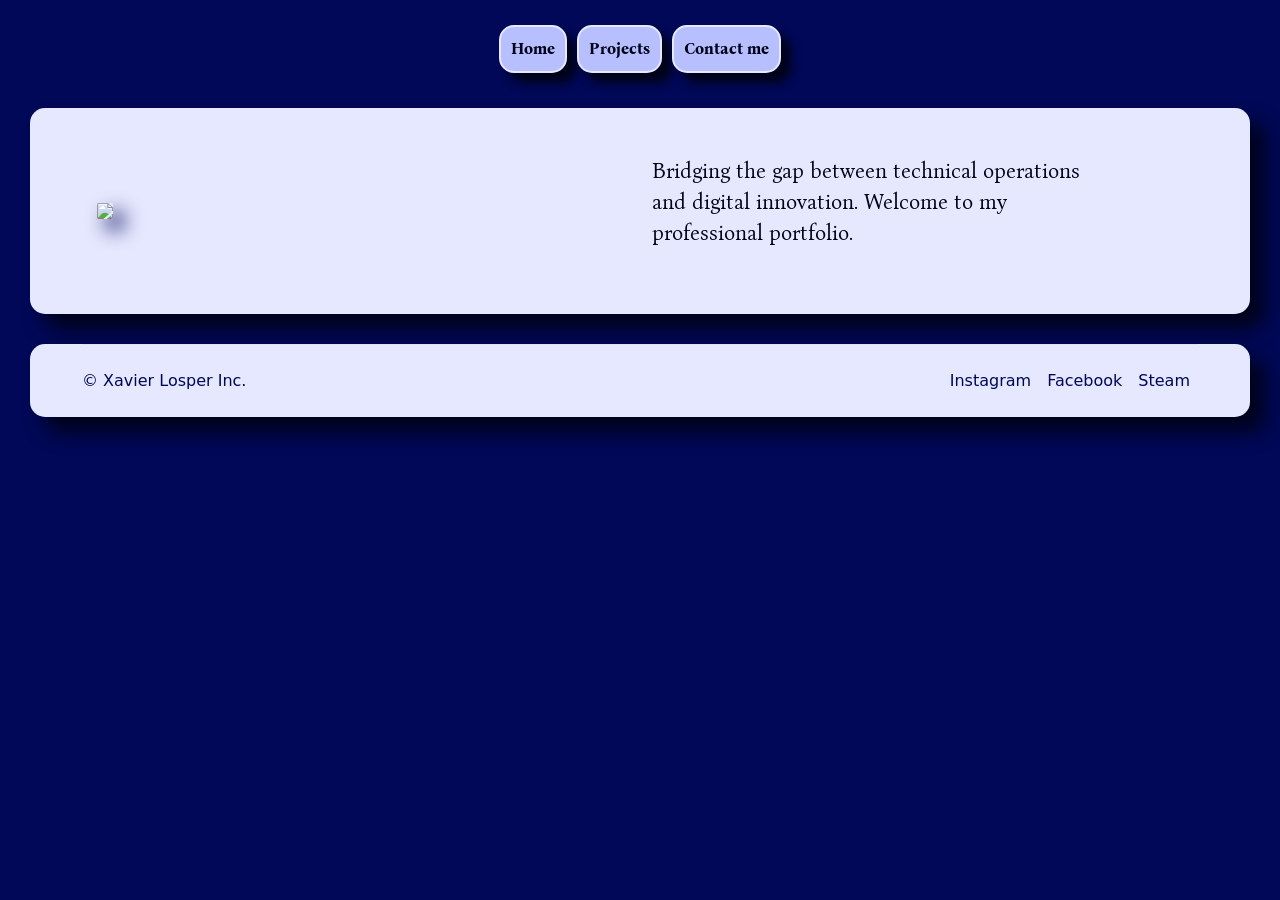
==== projects.html @ e6366169 "Added in a projects page to upload my projects" ====
<!DOCTYPE html>
<html lang="en">


<head>
    <meta charset="UTF-8">
    <meta name="viewport" content="width=device-width, initial-scale=1.0">
    <title>Xavier Losper</title>
    <link rel="preconnect" href="https://fonts.googleapis.com">
    <link rel="preconnect" href="https://fonts.gstatic.com" crossorigin>
    <link href="https://fonts.googleapis.com/css2?family=Alegreya:ital,wght@0,400..900;1,400..900&display=swap" rel="stylesheet">
    <link rel="preconnect" href="https://fonts.googleapis.com">
    <link rel="preconnect" href="https://fonts.gstatic.com" crossorigin>
    <link href="https://fonts.googleapis.com/css2?family=Bona+Nova:ital,wght@0,400;0,700;1,400&display=swap" rel="stylesheet">
    <link href="https://cdn.jsdelivr.net/npm/bootstrap@5.3.8/dist/css/bootstrap.min.css" rel="stylesheet" integrity="sha384-sRIl4kxILFvY47J16cr9ZwB07vP4J8+LH7qKQnuqkuIAvNWLzeN8tE5YBujZqJLB" crossorigin="anonymous">
    <link rel="stylesheet" href="style.css">

</head>



<body>



    <section id="nav_bar" class="bona-nova-bold">

        <ul>
            <a href="./index.html">
                <li> 
                    Home
                </li>
            </a>

            <a href="./projects.html">
                <li> 
                    Projects
                </li>
            </a>
            
            <a href="#footer">
                <li>
                    Contact me
                </li>
            </a>
        </ul>

    </section>

    <section id="project_links">

        <div class="container bona-nova-regular">
            <div class="row align-items-center">
                <div class="col">
                    <a href="https://maximummanta.github.io/CV/" id="cv_site">
                    <img id="cv" src="./Media/Photos/image.png" height="300">
                    </a>                  
                </div>
                
                <div class="col text-start py-5 px-5">

                    <p class="bona-nova-regular">
                        Bridging the gap between technical operations and digital innovation. Welcome to my professional portfolio.
                    <p>
                    
                </div>
            </div>        
        </div>

    </section>







    <section id="footer">

        <div class="container"> 
            <footer class="d-flex flex-wrap justify-content-between align-items-center py-3 my-4 border-top"> 
                <p class="col-md-4 mb-0">© Xavier Losper Inc.</p>

                <ul class="nav col-md-4 justify-content-end text-decoration-none"> 
                    <li class="nav-item">
                        <a href="#" class="nav-link px-2">Instagram</a>
                    </li> 
                    <li class="nav-item">
                        <a href="#" class="nav-link px-2">Facebook</a>
                    </li> 
                    <li class="nav-item">
                        <a href="#" class="nav-link px-2">Steam</a>
                    </li> 
                </ul> 
            </footer> 
        </div>

    </section>
    
    <script src="https://cdn.jsdelivr.net/npm/bootstrap@5.3.8/dist/js/bootstrap.bundle.min.js" integrity="sha384-FKyoEForCGlyvwx9Hj09JcYn3nv7wiPVlz7YYwJrWVcXK/BmnVDxM+D2scQbITxI" crossorigin="anonymous"></script>
</body>
</html>
---- style.css ----
.alegreya {
  font-family: "Alegreya", serif;
  font-optical-sizing: auto;
  font-weight: 400;
  font-style: normal;
}

.bona-nova-regular {
  font-family: "Bona Nova", serif;
  font-weight: 400;
  font-size: 1.3rem;
  font-style: normal;
  color: #00031A;
}

.bona-nova-bold {
  font-family: "Bona Nova", serif;
  font-weight: 700;
  font-style: normal;
}

.bona-nova-regular-italic {
  font-family: "Bona Nova", serif;
  font-weight: 400;
  font-style: italic;
}

#hero{
    background-color: #E6E8FF;
    color: #000C75;
    height: max-content;
    border-radius: 15px;
    margin-top:30px;
    margin-bottom: 30px;
    box-shadow: 15px 15px 20px #00031A;
    z-index: 1;
    margin-left: 30px;
    margin-right: 30px;    
}

#about{
    background-color: #B8BFFF;
    color: #000C75;
    height: max-content;
    border-radius: 15px;
    margin-top:30px;
    margin-bottom: 30px;    
    z-index: 2;
    margin-left: 30px;
    margin-right: 30px;
    box-shadow: 15px 15px 20px #00031A;

}

#skills{
    background-color: #E6E8FF;
    color: #093C5D;
    border-radius: 15px;
    margin-top:30px;
    margin-bottom: 30px;
    z-index: 1;
    margin-left: 30px;
    margin-right: 30px;
    box-shadow: 15px 15px 20px #00031A;
}

#gif{
    width: 400px;
    border-radius: 15px;
    margin-top:30px;
    margin-bottom: 30px;
    z-index: 2;
    box-shadow: 4px 3px 20px #00031A;
    
}

#get_in_touch{
    background-color: #8A95FF;
    color: #e6e8ff !important;
    border-radius: 15px;
    margin-top:30px;
    margin-bottom: 30px;
    z-index: 20;
    z-index: 2;
    margin-left: 30px;
    margin-right: 30px; 
    align-items: center;   
    justify-content: center;
    justify-items: center;
    box-shadow: 15px 15px 20px #00031A;  
}

#footer{
    background-color: #E6E8FF;
    color:#6FD1D7;
    border-radius: 15px;
    margin-top:30px;
    margin-bottom: 30px;
    z-index: 1;
    margin-left: 30px;
    margin-right: 30px;
    box-shadow: 15px 15px 20px #00031A;    
}

/* Change the copyright text color */
#footer p {
    color: #000857; /* Or any color you prefer */
}

/* Change the link colors and remove the blue */
#footer .nav-link {
    color: #000857 !important; 
}

/* Optional: Add a hover effect so people know they are clickable */
#footer .nav-link:hover {
    color: #000857 !important;
}

body{    
    z-index: -1;    
    background-color: #000857;
    height: 100%;
    position: relative;
}


#nav_bar ul {
    display: flex;
    list-style-type: none;    
    padding: 0px;
    flex-direction: row;
    margin: 20px;
    justify-content: center;
    align-items: center;
}

#nav_bar ul li{
    padding: 10px;
    border: 2px solid #E6E8FF;
    background-color: #B8BFFF;
    border-radius: 15px;
    margin: 5px;
    color: #000857;
    box-shadow: 10px 10px 10px;
    color: #00031A;
}

#nav_bar ul li:hover{
    background-color: white;
}

a{
text-decoration: none;
}

a:link{color:inherit}
a:active{color:inherit}
a:visited{color:inherit}
a:hover{color:inherit}

#project_links{
    background-color: #E6E8FF;
    margin: 30px;
    border-radius: 15px;
    box-shadow: 15px 15px 20px;
    color: #00031A;
}

#cv{
    border-radius: 10%;
    box-shadow: 10px 10px 20px;
    color: #000857;
    margin:15px;
}

#about p {
    max-width: 40ch;
    margin-left: auto;  /* Pushes the box from the left */
    margin-right: auto; /* Pushes the box from the right */
    text-align: center; /* Ensures the text inside the box is centered */
}

#get_in_touch p{
    max-width: 40ch;
    margin-left: auto;  /* Pushes the box from the left */
    margin-right: auto; /* Pushes the box from the right */
    text-align: center; /* Ensures the text inside the box is centered */
}

p{
    max-width: 40ch;
}
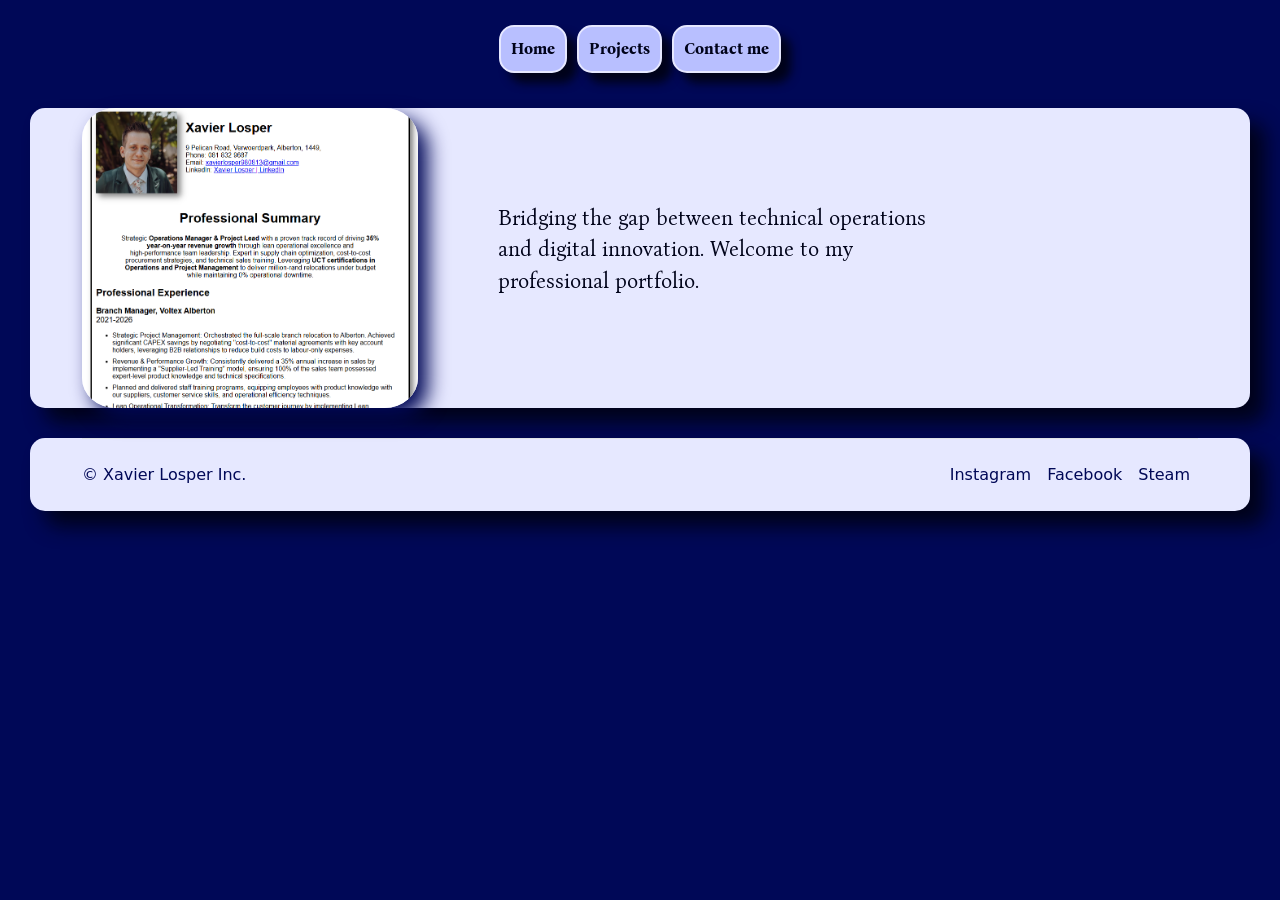
==== commit 8cb852f3: "Add files via upload" ====
--- a/projects.html
+++ b/projects.html
@@ -51,7 +51,7 @@
 
         <div class="container bona-nova-regular">
             <div class="row align-items-center">
-                <div class="col">
+                <div class="col-lg-4 col-md-5 col-sm-12 text-start">
                     <a href="https://maximummanta.github.io/CV/" id="cv_site">
                     <img id="cv" src="./Media/Photos/image.png" height="300">
                     </a>                  
--- a/style.css
+++ b/style.css
@@ -172,7 +172,7 @@
     border-radius: 10%;
     box-shadow: 10px 10px 20px;
     color: #000857;
-    margin:15px;
+    max-width: 100%;
 }
 
 #about p {
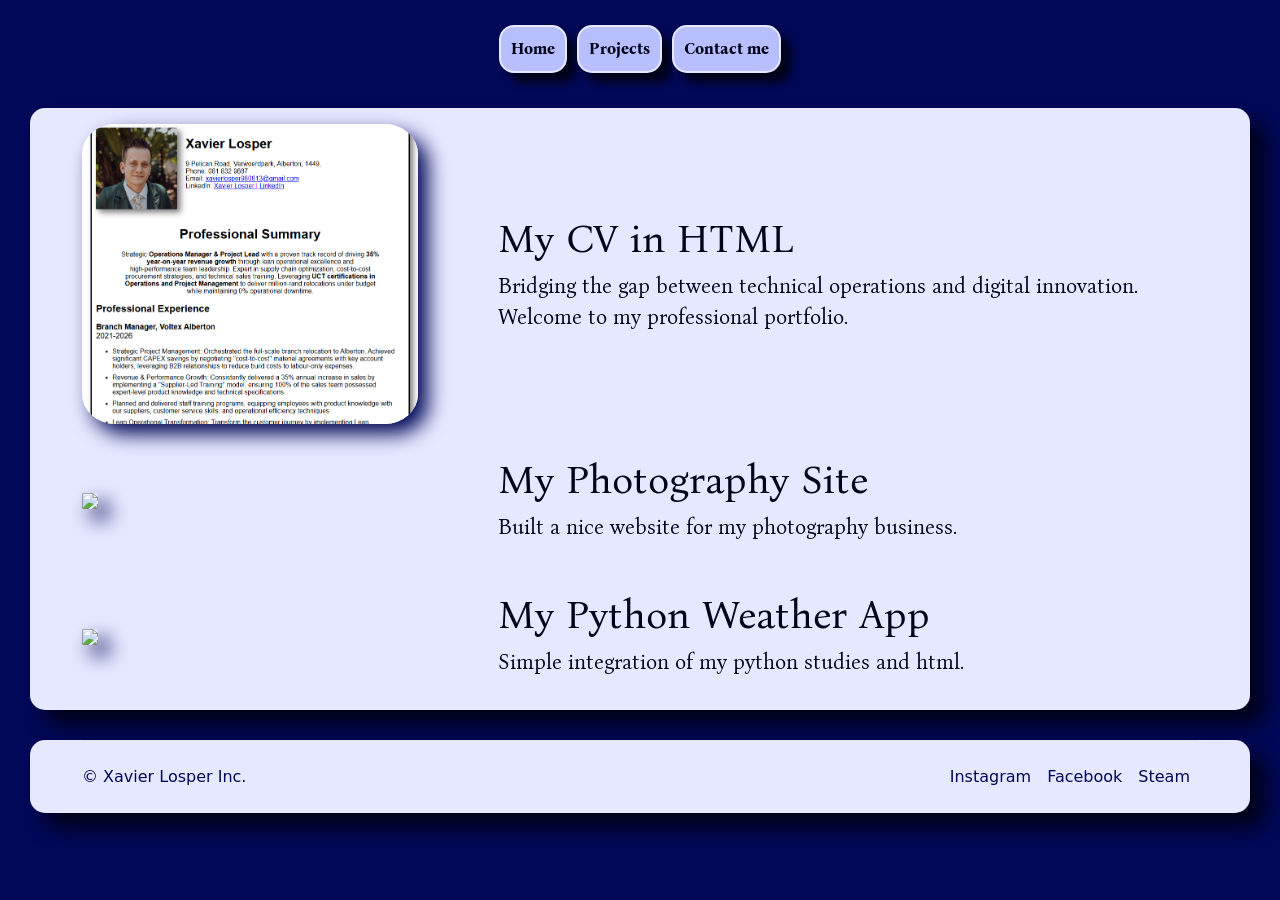
==== commit e506eeaf: "Add files via upload" ====
--- a/projects.html
+++ b/projects.html
@@ -49,7 +49,7 @@
 
     <section id="project_links">
 
-        <div class="container bona-nova-regular">
+        <div class="container bona-nova-regular py-3">
             <div class="row align-items-center">
                 <div class="col-lg-4 col-md-5 col-sm-12 text-start">
                     <a href="https://maximummanta.github.io/CV/" id="cv_site">
@@ -60,11 +60,51 @@
                 <div class="col text-start py-5 px-5">
 
                     <p class="bona-nova-regular">
+                        <h1> My CV in HTML </h1>
                         Bridging the gap between technical operations and digital innovation. Welcome to my professional portfolio.
                     <p>
                     
                 </div>
-            </div>        
+            </div>
+
+            <div class="row align-items-center py-3">
+
+                <div class="col-lg-4 col-md-5 col-sm-12 text-start">
+                    <a href="https://maximummanta.github.io/Photography-Site/index.html" id="cv_site">
+                    <img id="cv" src="./Media/Photos/Photography site.png" height="300">
+                    </a>                  
+                </div>
+
+                <div class="col text-start px-5">
+
+                    <p class="bona-nova-regular">
+                        <h1> My Photography Site </h1>
+                        Built a nice website for my photography business.
+                    <p>
+
+                </div>
+
+            </div>
+
+                        <div class="row align-items-center">
+
+                <div class="col-lg-4 col-md-5 col-sm-12 text-start">
+                    <a href="https://pythonweatherapp-production.up.railway.app" id="cv_site">
+                    <img id="cv" src="./Media/Photos/Python Weather.png" height="300">
+                    </a>                  
+                </div>
+
+                <div class="col text-start px-5">
+
+                    <p class="bona-nova-regular">
+                        <h1> My Python Weather App </h1>
+                        Simple integration of my python studies and html.
+                    <p>
+
+                </div>
+
+            </div>
+
         </div>
 
     </section>
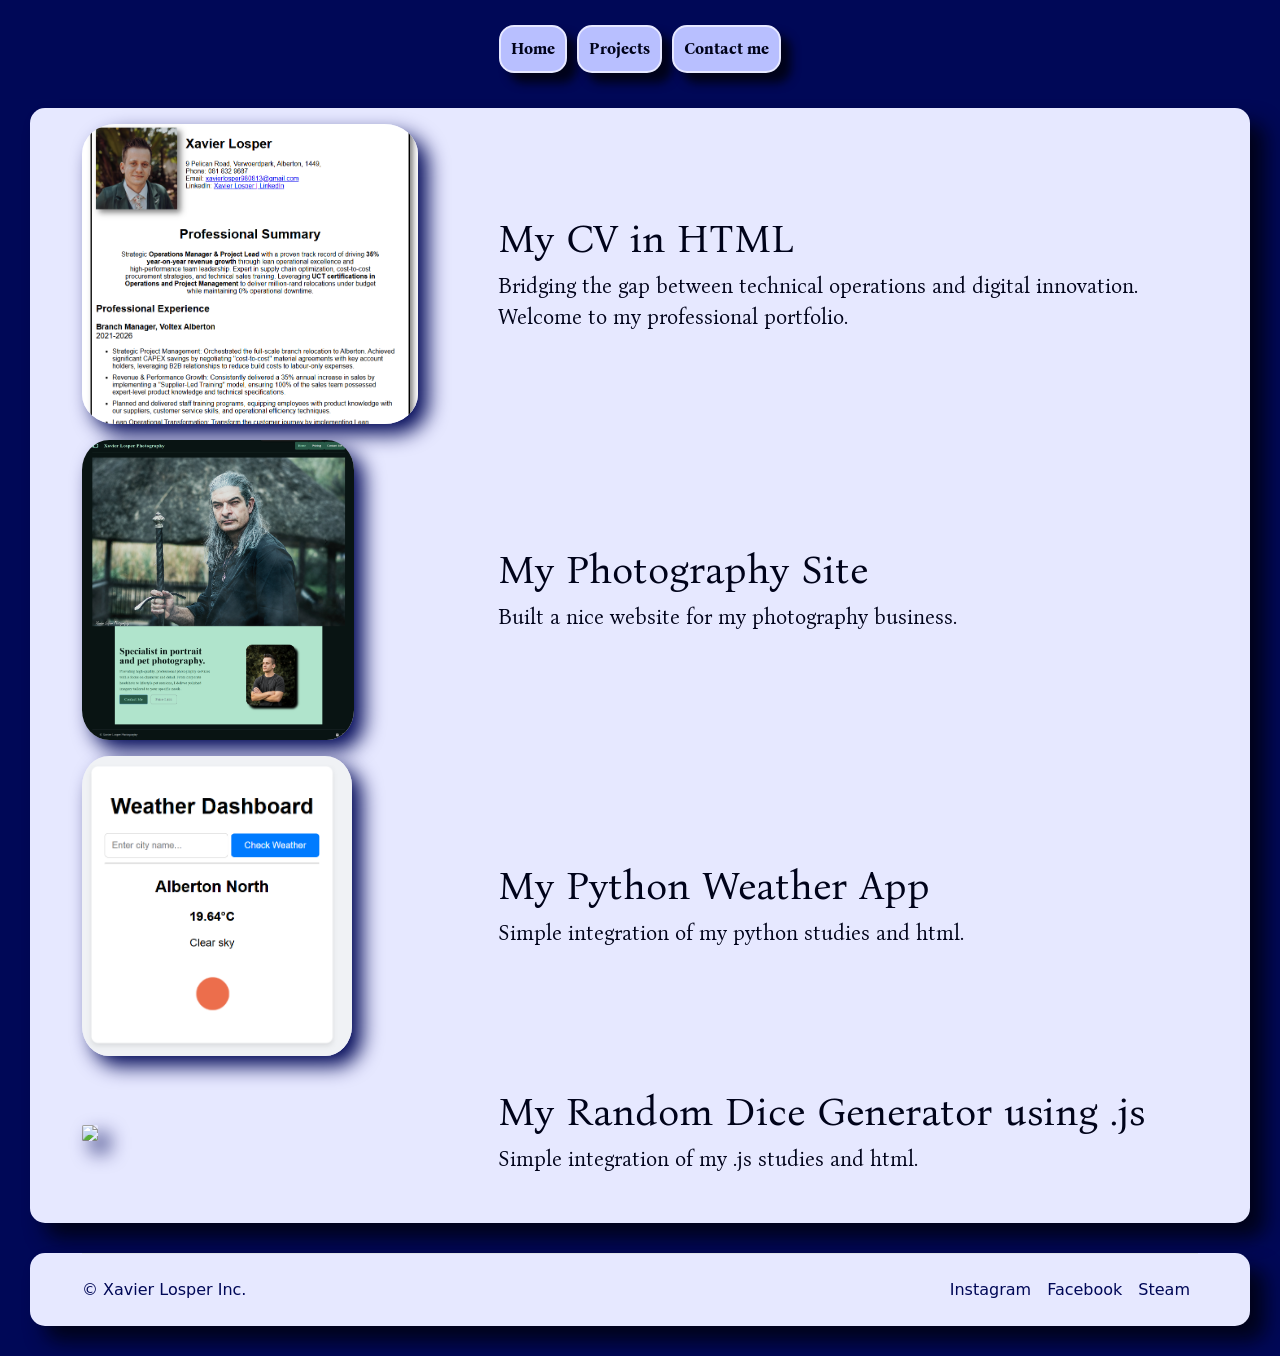
==== commit e5eb8eff: "Add files via upload" ====
--- a/projects.html
+++ b/projects.html
@@ -86,7 +86,7 @@
 
             </div>
 
-                        <div class="row align-items-center">
+            <div class="row align-items-center">
 
                 <div class="col-lg-4 col-md-5 col-sm-12 text-start">
                     <a href="https://pythonweatherapp-production.up.railway.app" id="cv_site">
@@ -99,6 +99,25 @@
                     <p class="bona-nova-regular">
                         <h1> My Python Weather App </h1>
                         Simple integration of my python studies and html.
+                    <p>
+
+                </div>
+
+            </div>
+
+            <div class="row align-items-center py-3">
+
+                <div class="col-lg-4 col-md-5 col-sm-12 text-start">
+                    <a href="https://maximummanta.github.io/Dice-Game/" id="cv_site">
+                    <img id="cv" src="./Media/Photos/diceGame.png" height="300">
+                    </a>                  
+                </div>
+
+                <div class="col text-start px-5">
+
+                    <p class="bona-nova-regular">
+                        <h1> My Random Dice Generator using .js </h1>
+                        Simple integration of my .js studies and html.
                     <p>
 
                 </div>
@@ -120,16 +139,16 @@
         <div class="container"> 
             <footer class="d-flex flex-wrap justify-content-between align-items-center py-3 my-4 border-top"> 
                 <p class="col-md-4 mb-0">© Xavier Losper Inc.</p>
-
+ 
                 <ul class="nav col-md-4 justify-content-end text-decoration-none"> 
                     <li class="nav-item">
-                        <a href="#" class="nav-link px-2">Instagram</a>
+                        <a href="https://www.instagram.com/xavierlosperphotography/" class="nav-link px-2">Instagram</a>
                     </li> 
                     <li class="nav-item">
-                        <a href="#" class="nav-link px-2">Facebook</a>
+                        <a href="https://www.facebook.com/XavierLosperPhotography" class="nav-link px-2">Facebook</a>
                     </li> 
                     <li class="nav-item">
-                        <a href="#" class="nav-link px-2">Steam</a>
+                        <a href="https://steamcommunity.com/id/xavierlosper98/" class="nav-link px-2">Steam</a>
                     </li> 
                 </ul> 
             </footer> 
